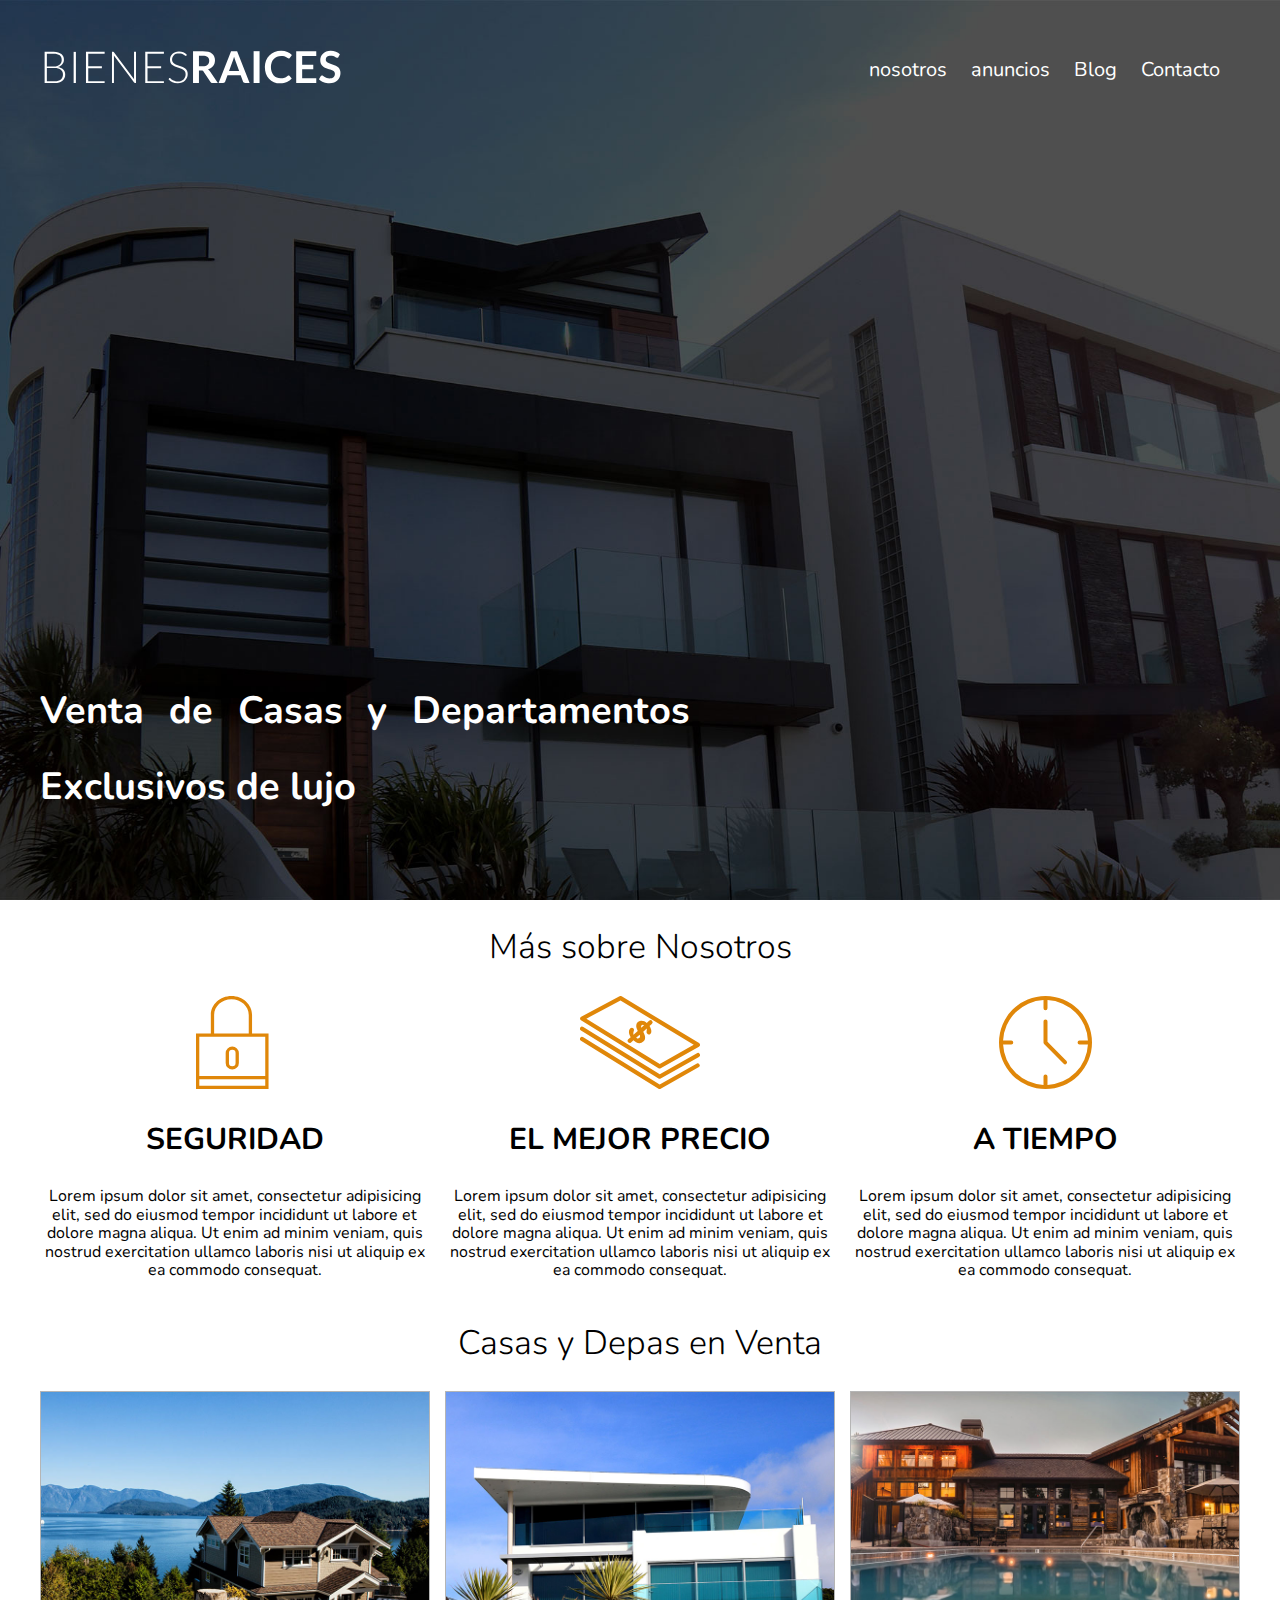
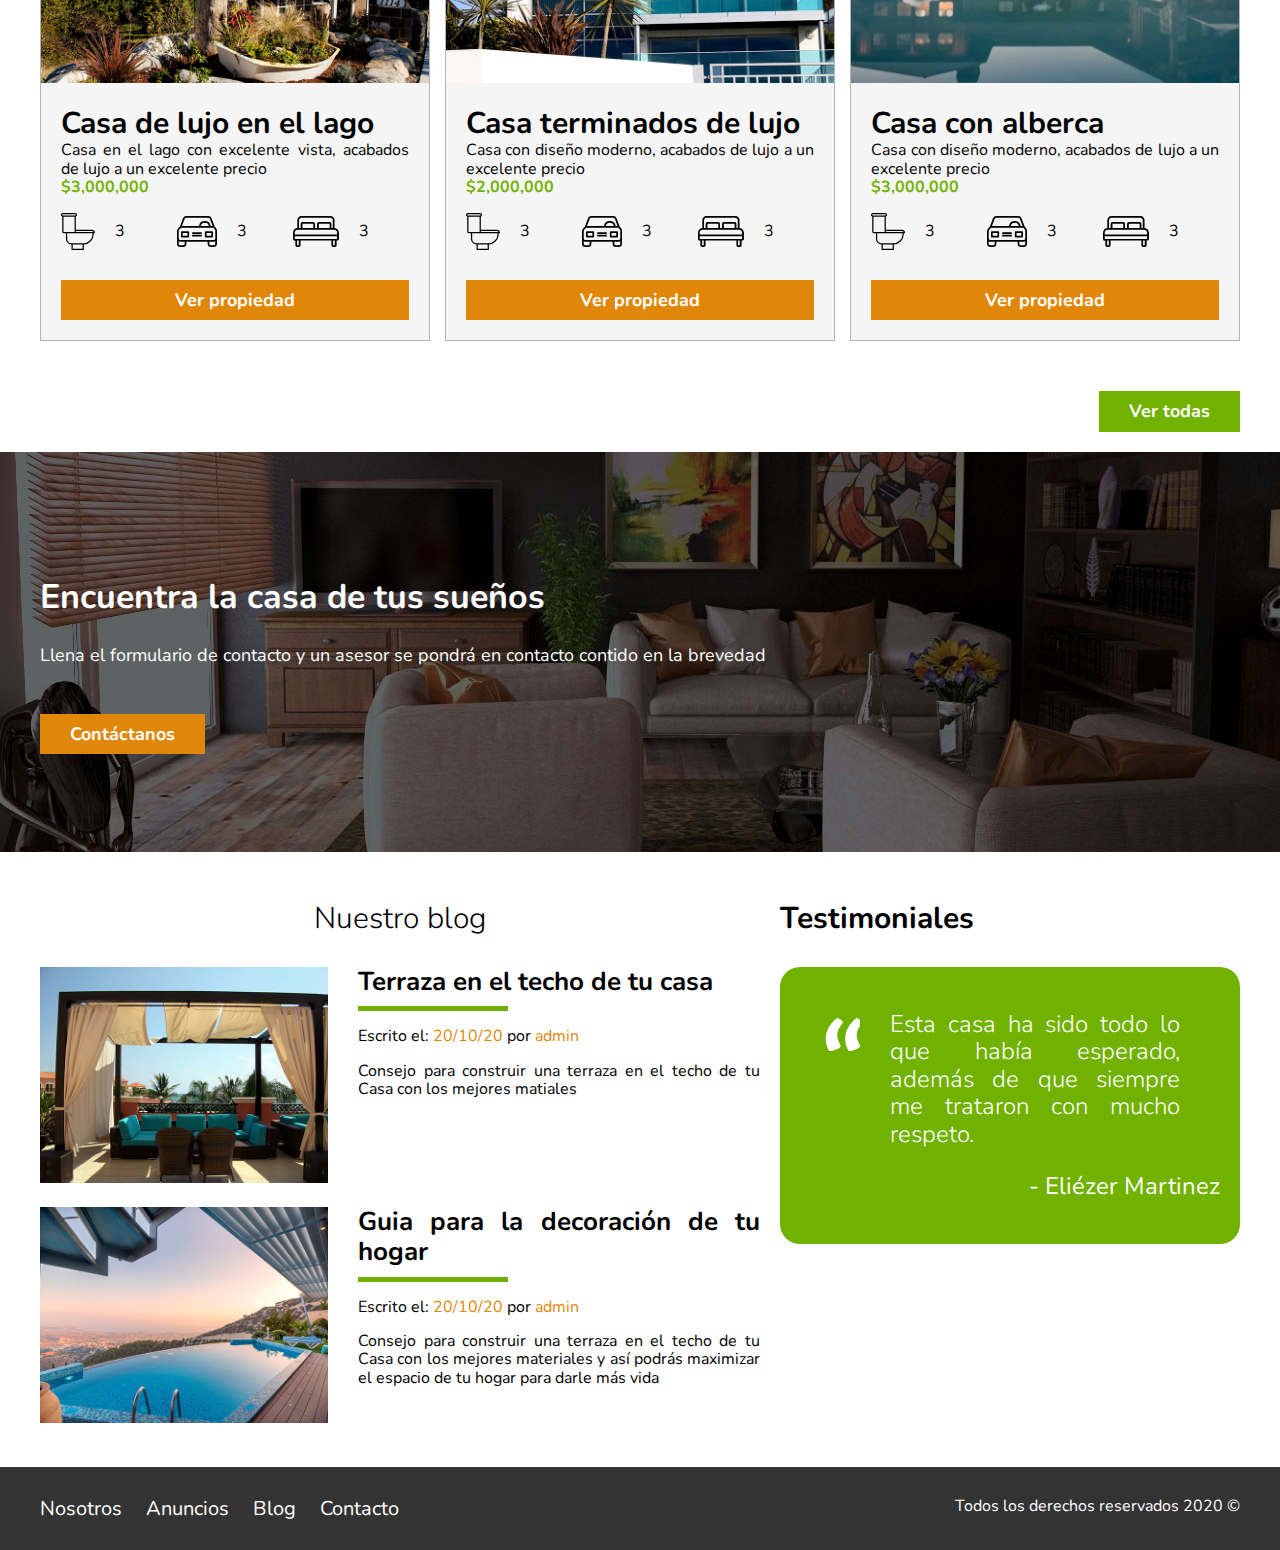
==== index.html @ b8f7b215 "first commit para agregar todo el proyecto" ====
<!DOCTYPE html>
<html lang="en">
<head>
    <meta charset="UTF-8">
    <meta name="viewport" content="width=device-width, initial-scale=1.0">
    <meta http-equiv="X-UA-Compatible" content="ie=edge">
    <link href="https://fonts.googleapis.com/css2?family=Nunito:ital,wght@0,300;1,300&display=swap" rel="stylesheet">
    <link rel="stylesheet" href="css/normalize.css">
    <link rel="stylesheet" href="css/estilos.css">
    <title>Document</title>
</head>
<body>
    <header class="site-header inicio">
        <div class="contenedor contenido-header"><!-- Contenedor -->
            <div class="barra">
                <a href="index.html">
                    <img src="img/logo.svg" alt="anuncio">
                </a>
                <nav class="navegacion">
                    <a href="nosotros.html">nosotros</a>
                    <a href="anuncios.html">anuncios</a>
                    <a href="blog.html">Blog</a>
                    <a href="contacto.html">Contacto</a>
                </nav>
            </div>
            <h1>Venta de Casas y Departamentos Exclusivos de lujo</h1>
        </div><!-- Contenedor -->
    </header>

    <section class="contenedor seccion">
        <h2 class="fw-300 centrar-texto">Más sobre Nosotros</h2>
        <div class="icono-nosotros">
            <div class="icono">
                <img src="img/icono1.svg" alt="icono Seguridad">
                <h3>Seguridad</h3>
                <p>Lorem ipsum dolor sit amet, consectetur adipisicing elit,
                    sed do eiusmod tempor incididunt ut labore et dolore magna aliqua.
                    Ut enim ad minim veniam, quis nostrud exercitation ullamco laboris
                    nisi ut aliquip ex ea commodo consequat.</p>

            </div>

            <div class="icono">
                <img src="img/icono2.svg" alt="icono Seguridad">
                <h3>El mejor precio</h3>
                <p>Lorem ipsum dolor sit amet, consectetur adipisicing elit,
                    sed do eiusmod tempor incididunt ut labore et dolore magna aliqua.
                    Ut enim ad minim veniam, quis nostrud exercitation ullamco laboris
                    nisi ut aliquip ex ea commodo consequat.</p>

            </div>

            <div class="icono">
                <img src="img/icono3.svg" alt="icono Seguridad">
                <h3>A tiempo</h3>
                <p>Lorem ipsum dolor sit amet, consectetur adipisicing elit,
                    sed do eiusmod tempor incididunt ut labore et dolore magna aliqua.
                    Ut enim ad minim veniam, quis nostrud exercitation ullamco laboris
                    nisi ut aliquip ex ea commodo consequat.</p>
            </div>

        </div>

    </section>

    <main class="seccion contenedor">
        <h2 class="fw-300 centrar-texto">Casas y Depas en Venta</h2>
        <div class="contenedor-anuncios">
            <div class="anuncio">
                <img src="img/anuncio1.jpg" alt="Anuncio casa en el lago">
                <div class="contenido-anuncio">
                    <h3>Casa de lujo en el lago</h3>
                    <p>Casa en el lago con excelente vista, acabados de lujo a un excelente precio</p>
                    <p class="precio">$3,000,000</p>
                    <ul class="iconos-caracteristicas">
                        <li>
                            <img src="img/icono_wc.svg" alt="icono wc">
                            <p>3</p>
                        </li>
                        <li>
                            <img src="img/icono_estacionamiento.svg" alt="icono autos">
                            <p>3</p>
                        </li>
                        <li>
                            <img src="img/icono_dormitorio.svg" alt="icono wc">
                            <p>3</p>
                        </li>
                    </ul>

                    <a href="anuncio.html" class="boton boton-amarillo d-block">Ver propiedad</a>
                </div>
            </div>

            <div class="anuncio">
                <img src="img/anuncio2.jpg" alt="Anuncio casa en el lujo">
                <div class="contenido-anuncio">
                    <h3>Casa terminados de lujo</h3>
                    <p>Casa con diseño moderno, acabados de lujo a un excelente precio</p>
                    <p class="precio">$2,000,000</p>
                    <ul class="iconos-caracteristicas">
                        <li>
                            <img src="img/icono_wc.svg" alt="icono wc">
                            <p>3</p>
                        </li>
                        <li>
                            <img src="img/icono_estacionamiento.svg" alt="icono autos">
                            <p>3</p>
                        </li>
                        <li>
                            <img src="img/icono_dormitorio.svg" alt="icono wc">
                            <p>3</p>
                        </li>
                    </ul>

                    <a href="anuncio.html" class="boton boton-amarillo d-block">Ver propiedad</a>
                </div>
            </div>

            <div class="anuncio">
                <img src="img/anuncio3.jpg" alt="Anuncio casa con alberca">
                <div class="contenido-anuncio">
                    <h3>Casa con alberca</h3>
                    <p>Casa con diseño moderno, acabados de lujo a un excelente precio</p>
                    <p class="precio">$3,000,000</p>
                    <ul class="iconos-caracteristicas">
                        <li>
                            <img src="img/icono_wc.svg" alt="icono wc">
                            <p>3</p>
                        </li>
                        <li>
                            <img src="img/icono_estacionamiento.svg" alt="icono autos">
                            <p>3</p>
                        </li>
                        <li>
                            <img src="img/icono_dormitorio.svg" alt="icono wc">
                            <p>3</p>
                        </li>
                    </ul>


                    <a href="anuncio.html" class="boton boton-amarillo d-block">Ver propiedad</a>
                </div>
            </div>

        </div>
        <div class="ver-todas">
            <a href="anuncions.html" class="boton boton-verde">Ver todas</a>
        </div>


    </main>

    <section class="imagen-contacto">
        <div class="contenedor contenido-contacto">
            <h2>Encuentra la casa de tus sueños</h2>
            <p>Llena el formulario de contacto y un asesor se pondrá en contacto contido
            en la brevedad</p>
            <a href="contacto.html" class="boton boton-amarillo">Contáctanos</a>
        </div>
    </section>

    <div class="seccion-inferior contenedor seccion">
        <section class="blog">

                <h3 class="centrar-texto fw-300">Nuestro blog</h3>

                <article class="entrada-blog">
                    <div class="imagen">
                        <img src="img/blog1.jpg" alt="Entrada de blog">
                    </div>
                    <div class="text-entrada">
                        <a href="#">
                            <h4>Terraza en el techo de tu casa</h4>
                        </a>

                        <p>Escrito el: <span>20/10/20</span> por <span>admin</span></p>
                        <p>Consejo para construir una terraza en el techo de tu Casa
                        con los mejores matiales</p>
                    </div>

                </article>

                <article class="entrada-blog">
                    <div class="imagen">
                        <img src="img/blog2.jpg" alt="Entrada de blog">
                    </div>
                    <div class="text-entrada">
                        <a href="#">
                            <h4>Guia para la decoración de tu hogar</h4>
                        </a>
                        <p>Escrito el: <span>20/10/20</span> por <span>admin</span></p>
                        <p>Consejo para construir una terraza en el techo de tu Casa
                        con los mejores materiales y así podrás maximizar el espacio
                        de tu hogar para darle más vida</p>
                    </div>
                </article>
            </section>

            <section class="testimoniales">

                <h3 >Testimoniales</h3>
                <div class="testimonial">
                    <blockquote>
                        Esta casa ha sido todo lo que había esperado, además
                        de que siempre me trataron con mucho respeto.
                    </blockquote>
                    <p>- Eliézer Martinez</p>
                </div>
            </section>

    </div>

    <footer class="site-footer seccion">
        <div class="contenedor contenedor-footer">

            <nav class="navegacion">
                <a href="nosotros.html">Nosotros</a>
                <a href="anuncios.html">Anuncios</a>
                <a href="blog.html">Blog</a>
                <a href="contacto.html">Contacto</a>
                </nav>
            <p class="copyright">Todos los derechos reservados 2020 &COPY; </p>
        </div>

    </footer>

</body>
</html>
---- css/estilos.css ----
html{
    box-sizing: border-box;
    font-size: 62.5%; /** Reset para REMS - 62.5% = 10px de 16px**/
}

*, *:before, *:after{
    box-sizing: inherit;
}

body{
    font-family: 'Franklin Gothic Medium', 'Arial Narrow', Arial, sans-serif;
    font-family: 'Nunito', sans-serif;
    font-size: 1.6rem;
}


/* Globales */
img{
    max-width: 100%;
}
.contenedor{
    max-width: 120rem;
    margin: 0 auto 0 auto;
    text-align: justify;
}

h1{
    font-size: 3.8rem;
}

h2{
    font-size: 3.4rem;
}

h3{
    font-size: 3rem;
}

h4{
    font-size: 2.6rem;
}

/** Utilidades **/
.seccion{
    margin-top: 2rem;
    margin-bottom: 2rem;
}

.fw-300{
    font-weight: 300;
}

.centrar-texto{
    text-align: center;
}
.d-block{
    display: block!important;
}

.contenido-centrado{
    max-width: 800px;
}


/** Botones **/
.boton{
    color: #ffffff;
    font-weight: 700;
    text-decoration: none;
    font-size: 1.8rem;
    padding: 1rem 3rem;
    margin-top: 3rem;
    display: inline-block;
    text-align: center;
}

.boton-amarillo{
    background-color: #E08709;
}

.boton-verde{
    background-color: #71B100;
}


/*
Header
*/
.site-header{
    background-color: #333333;
    padding: 1rem 0 3rem 0;
}

.site-header.inicio{
    background-image: url(../img/header.jpg);
    background-position: center;
    background-size: cover;
    height: 100vh;
    min-height: 60rem;
}

.contenido-header{
    height: 100%;
    display: flex;
    flex-direction: column;
    justify-content: space-between;
}

.contenido-header h1{
    color: rgb(255, 255, 255);
    padding-bottom: 2rem;
    max-width: 65rem;
    line-height: 2;
}

.barra{
    display: flex;
    justify-content: space-between;
    align-items: center;
    padding-top: 3rem;
}

/** Navegacion **/
.navegacion a{
    color: #ffffff;
    text-decoration: none;
    font-size: 2rem;
    margin-right: 2rem;
}

.navegacion a:hover{
    color: rgb(89, 185, 23);
}

.navegacion a:last-of-type{
    margig: 0;
}

 /** Iconos nosotros**/
 .icono-nosotros{
     display: flex;
     justify-content: space-between;
 }
.icono{
    flex-basis: calc(33.3% - 1rem);
    text-align: center;
}
.icono h3{
    text-transform: uppercase;
}

/** Anuncios **/
.contenedor-anuncios{
    display: flex;
    justify-content: space-between;
    flex-wrap: wrap;
}


.anuncio{
    flex: 0 0 calc(33.3% - 1rem);
    border: 1px solid  #B5B5B5;
    background-color: #f5f5f5;
    margin-bottom: 2rem;
}

.contenido-anuncio{
    padding: 2rem;
}

.contenido-anuncio h3,
.contenido-anuncio p{
    margin: 0;
}

.precio{
    color: #71b100;
    font-weight: 700;
}


.iconos-caracteristicas{
    list-style: none;
    padding: 0;
    display: flex;
    justify-content: space-evenly;
    max-width: 500px;
    flex: 1;
}

.iconos-caracteristicas li{
    flex: 1;
    display: flex;
    align-items: center;
}
.iconos-caracteristicas li img{
    margin-right: 2rem;
}


.ver-todas{
    display: flex;
    justify-content: flex-end;
}





/**Contacto nombre**/
.imagen-contacto{
    background-image: url(../img/encuentra.jpg);
    background-position: center;
    height: 40rem;
    display: flex;
    align-items: center;

}
.contenido-contacto{
    flex: 1;
    color: #ffffff;

}

.contenido-contacto p{
    font-size: 1.8rem;
}

/** Blog **/
.seccion-inferior{
    display: flex;
    justify-content: space-between;
}

.seccion-inferior .blog{
    flex-basis: 60%;
}

.seccion-inferior .testimoniales{
    flex-basis: calc(40% - 2rem);
}
.entrada-blog{
    display: flex;
    justify-content: space-between;
    margin-bottom: 2rem;
}

.entrada-blog:last-of-type(){
    margin-bottom: 0;
}

.entrada-blog .imagen{
    flex-basis: 40%;
}

.entrada-blog .text-entrada{
    flex-basis: calc(60% - 3rem);
}

.text-entrada a{
    color: black;
    text-decoration: none;
}

.text-entrada h4{
    margin: 0;
}

.text-entrada h4::after{
    content: '';
    display: block;
    width: 15rem;
    height: .5rem;
    background-color: #71B100;
    margin-top: 1rem;
}

.text-entrada span{
    color: #E08709;
}
/** Testimoniales**/
.testimonial{
    background-color: #71B100;
    font-size: 2.4rem;
    padding: 2rem;
    color: #ffffff;
    border-radius: 2rem;
    text-align: top;

}

.testimonial p{
    text-align: right;
}

.testimonial blockquote::before{
    content: '';
    background-image: url("../img/comilla.svg");
    width: 4rem;
    height: 4rem;
    position: absolute;
    left:-2rem

}
.testimonial blockquote{
    position: relative;
    padding-left: 5rem;
    font-weight: 300;
}

/** Footer **/
.site-footer{
    background-color: #333333;
    text-align: center;
    margin: 0;
}

.contenedor-footer{
    padding: 3rem 0;
    display: flex;
    justify-content: space-between;
}


.copyright{
    margin: 0;
    color: #ffffff;
}


/**Código para páginas internas**/


/** Contenido Nosotros**/

.contenido-nosotros{
    display: grid;
    grid-template-columns: 50% 50%;
    grid-column-gap: 2rem;
}
.texto-nosotros blockquote{
    font-weight: 900;
    font-size: 2rem;
    margin: 0;
    padding: 0 0 3rem 0;
}

/** Nosotros**/
.resumen-propiedad{
    display: flex;
    justify-content: space-between;
    align-items: center;
}
.resumen-propiedad p{

}

/* Contacto */
label{
    display: block;
}
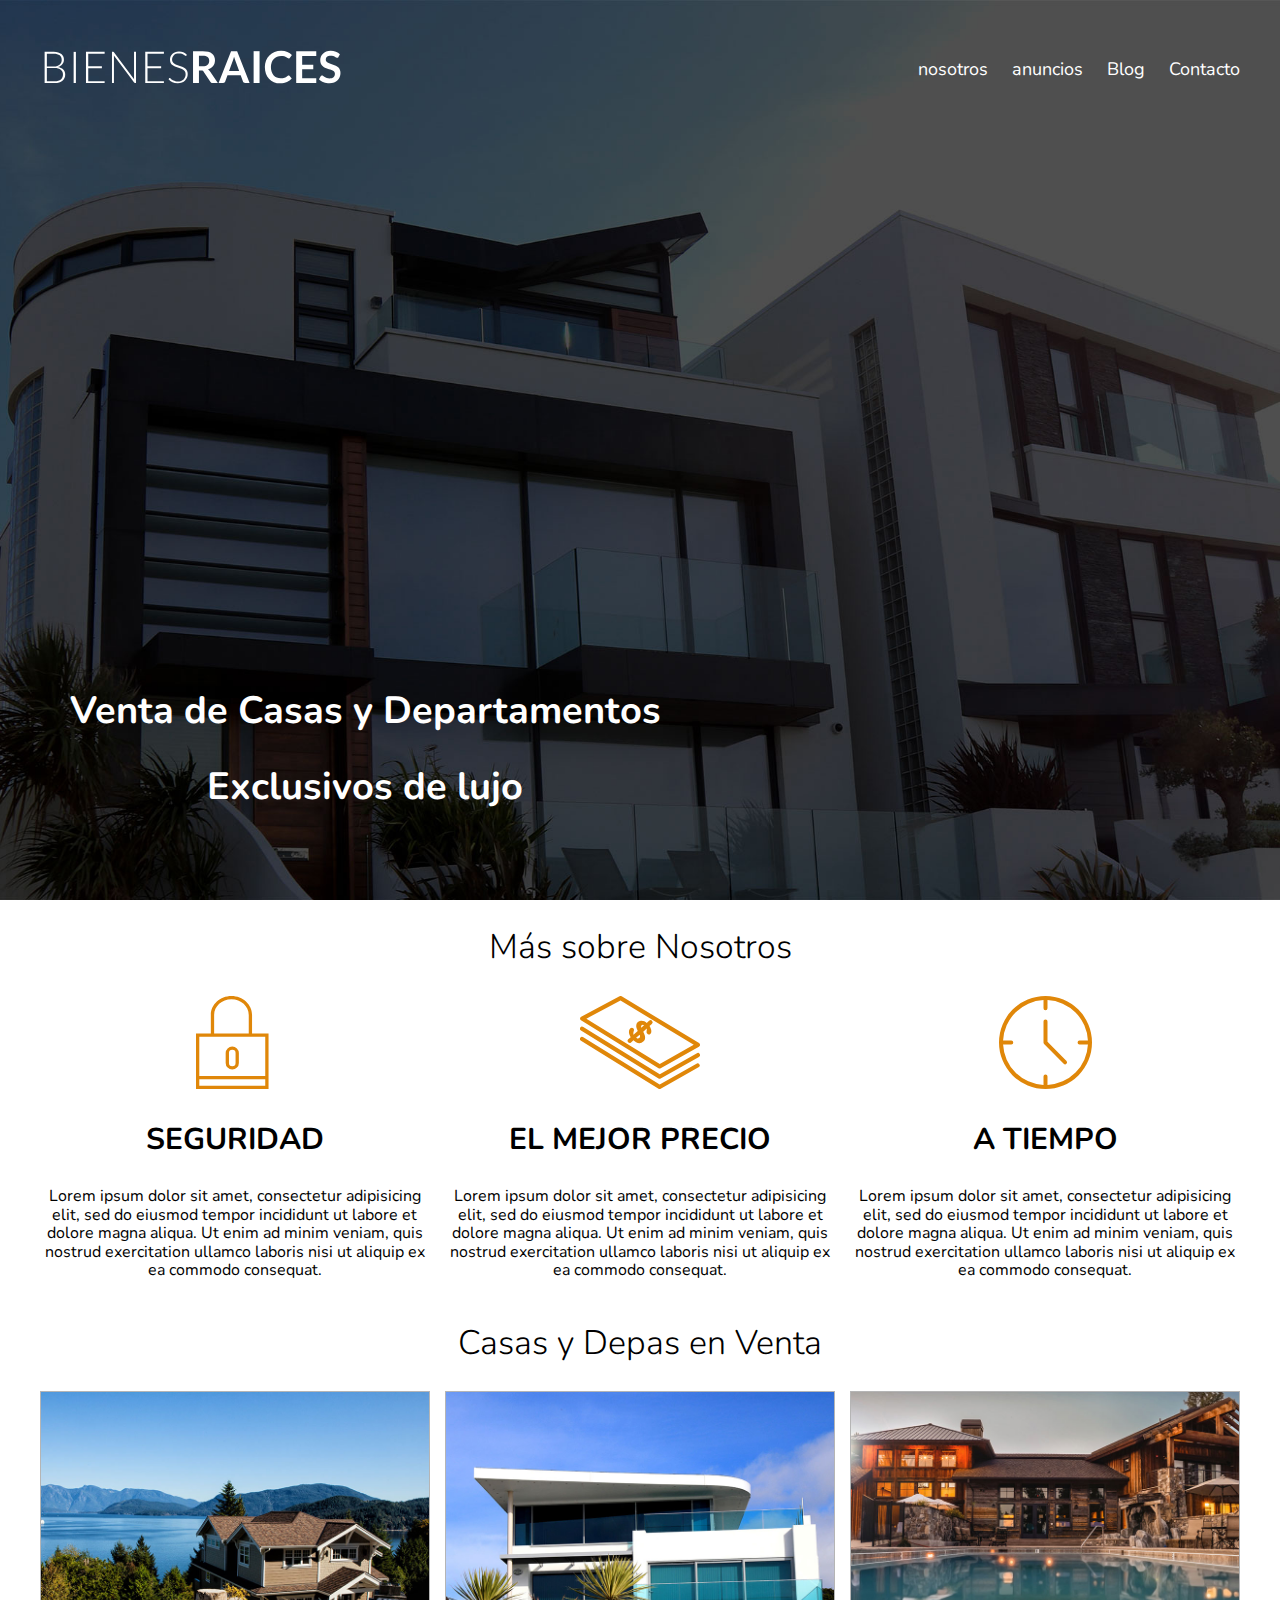
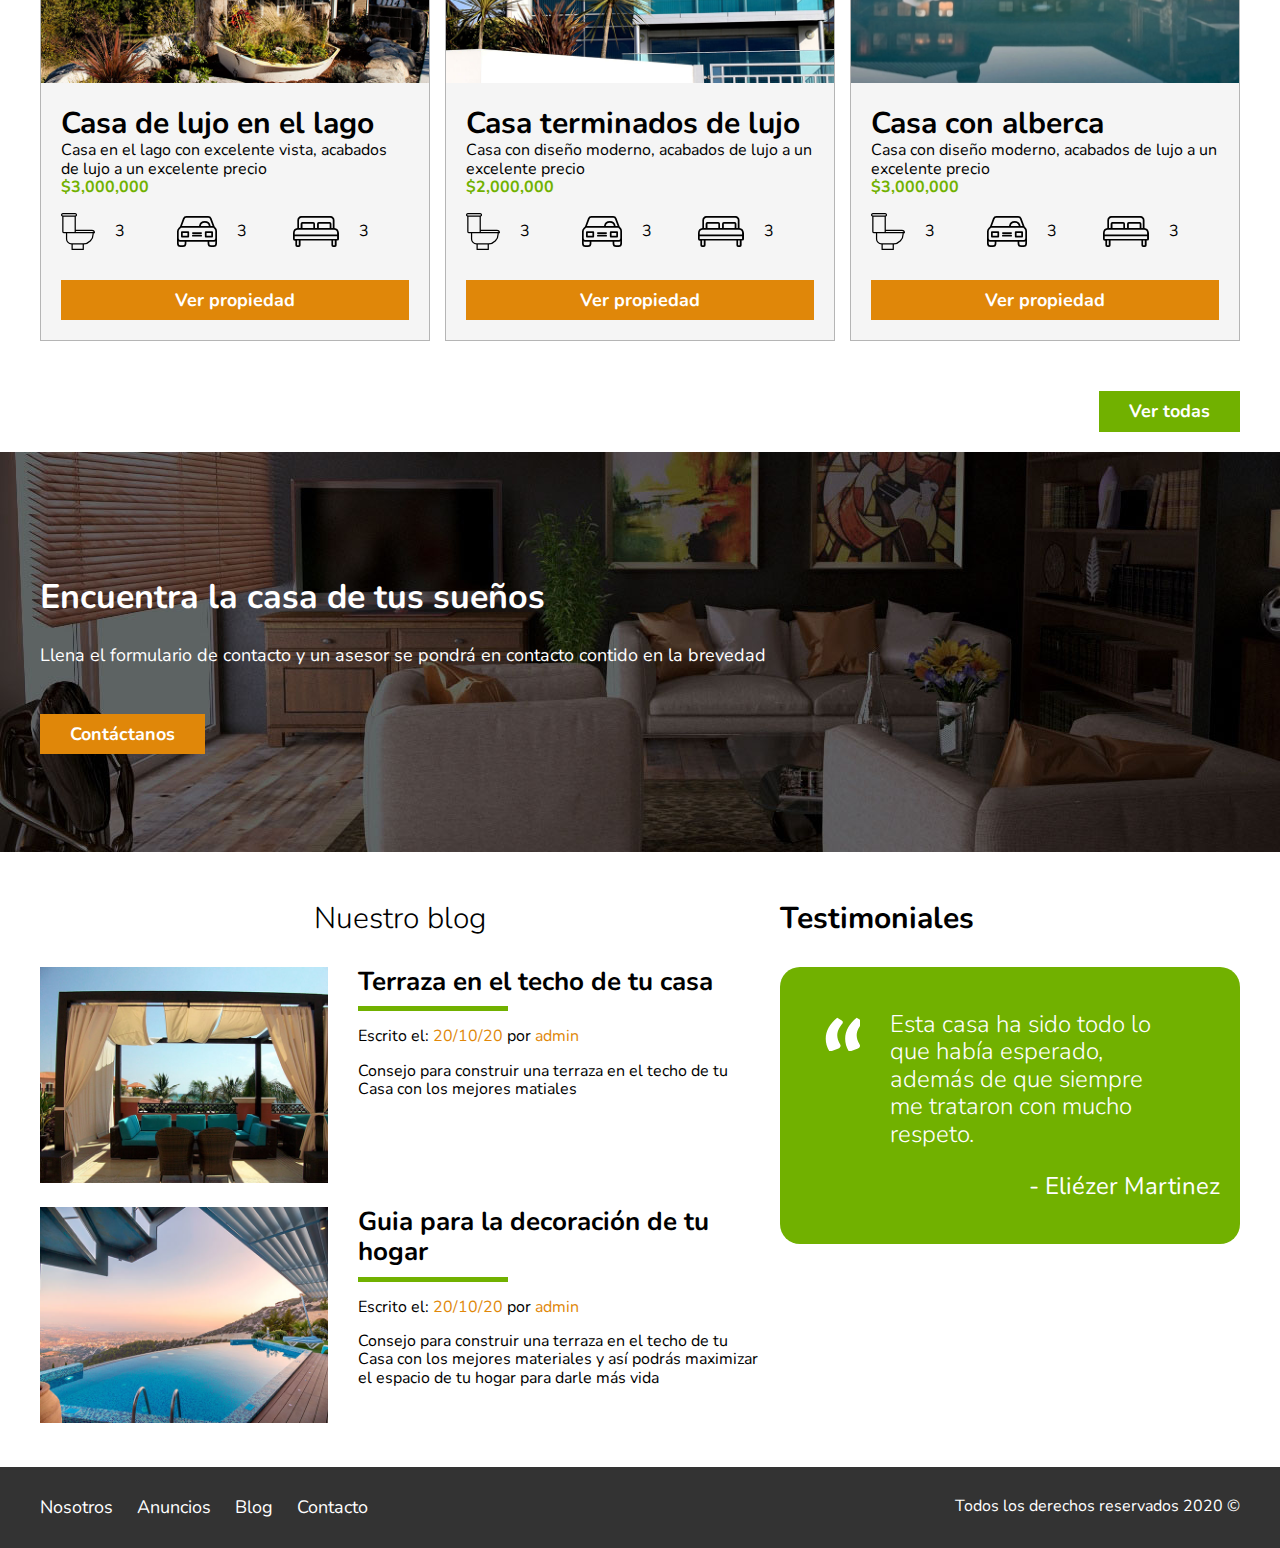
==== commit cebd244d: "Menu amburguesa agregado" ====
--- a/index.html
+++ b/index.html
@@ -16,7 +16,13 @@
                 <a href="index.html">
                     <img src="img/logo.svg" alt="anuncio">
                 </a>
-                <nav class="navegacion">
+
+                <div class="mobile-menu">
+                    <a href="#navegacion">
+                        <img src="barras.svg" alt="Icono bienes raices">
+                    </a>
+                </div>
+                <nav class="navegacion" id="navegacion">
                     <a href="nosotros.html">nosotros</a>
                     <a href="anuncios.html">anuncios</a>
                     <a href="blog.html">Blog</a>
--- a/css/estilos.css
+++ b/css/estilos.css
@@ -19,9 +19,9 @@
     max-width: 100%;
 }
 .contenedor{
+    width: 95%;
     max-width: 120rem;
-    margin: 0 auto 0 auto;
-    text-align: justify;
+    margin: 0 auto;
 }
 
 h1{
@@ -72,8 +72,16 @@
     margin-top: 3rem;
     display: inline-block;
     text-align: center;
-}
-
+    border: none;
+    display: block;
+    flex: 0 0 100%;
+}
+@media (min-width: 768px) {
+    .boton{
+        display: inline-block;
+        flex: 0 0 auto;
+    }
+}
 .boton-amarillo{
     background-color: #E08709;
 }
@@ -111,54 +119,116 @@
     padding-bottom: 2rem;
     max-width: 65rem;
     line-height: 2;
+    text-align: center;
+}
+
+@media (min-width: 768px) {
+    .contenido-header{
+        text-align: left;
+    }
+    
 }
 
 .barra{
-    display: flex;
-    justify-content: space-between;
-    align-items: center;
     padding-top: 3rem;
+}
+@media (min-width: 768px) {
+    .barra{
+        display: flex;
+        justify-content: space-between;
+        align-items: center;
+    }
+    
 }
 
 /** Navegacion **/
 .navegacion a{
     color: #ffffff;
     text-decoration: none;
-    font-size: 2rem;
-    margin-right: 2rem;
+    font-size: 2.2rem;
+    display: block;
+}
+@media (min-width: 768px) {
+    .navegacion a{
+        display: inline-block;
+        margin-right: 2rem;
+        font-size: 1.8rem;
+    }
+    .navegacion a:last-of-type{
+        margin: 0;
+    }
+    
 }
 
 .navegacion a:hover{
     color: rgb(89, 185, 23);
 }
 
-.navegacion a:last-of-type{
-    margig: 0;
-}
-
- /** Iconos nosotros**/
- .icono-nosotros{
-     display: flex;
-     justify-content: space-between;
- }
+/** Mobile menu**/
+.mobile-menu img{
+    width: 5rem;
+}
+
+@media (min-width: 768px) {
+    .mobile-menu{
+        display: none;
+    }
+}
+
+.navegacion:target{
+    display:block;
+}
+
+.navegacion{
+    display: none;
+}
+
+@media (min-width: 768px) {
+    .navegacion{
+        display: block;
+    }
+}
+
+/** Iconos nosotros**/
+
+@media (min-width: 768px) {       
+    .icono-nosotros{
+        display: flex;
+        justify-content: space-between;
+    }   
+}
+.icono{
+    text-align: center;
+}
+@media (min-width: 768px) {
+    
 .icono{
     flex-basis: calc(33.3% - 1rem);
-    text-align: center;
-}
+ 
+}
+}
+
 .icono h3{
     text-transform: uppercase;
 }
 
 /** Anuncios **/
-.contenedor-anuncios{
-    display: flex;
-    justify-content: space-between;
-    flex-wrap: wrap;
-}
-
-
+
+@media (min-width: 768px) {    
+    .contenedor-anuncios{
+        display: flex;
+        justify-content: space-between;
+        flex-wrap: wrap;
+    }   
+}
+
+@media (min-width: 768px) {
+    .anuncio{
+        flex: 0 0 calc(33.3% - 1rem);
+    }    
+}
 .anuncio{
-    flex: 0 0 calc(33.3% - 1rem);
+    
     border: 1px solid  #B5B5B5;
     background-color: #f5f5f5;
     margin-bottom: 2rem;
@@ -216,8 +286,9 @@
     align-items: center;
 
 }
+
 .contenido-contacto{
-    flex: 1;
+    flex: 0 0 95%;
     color: #ffffff;
 
 }
@@ -227,35 +298,50 @@
 }
 
 /** Blog **/
-.seccion-inferior{
-    display: flex;
-    justify-content: space-between;
-}
-
-.seccion-inferior .blog{
-    flex-basis: 60%;
-}
-
-.seccion-inferior .testimoniales{
-    flex-basis: calc(40% - 2rem);
-}
+@media (min-width: 768px) {       
+    .seccion-inferior{
+        display: flex;
+        justify-content: space-between;
+    }    
+
+
+
+    .seccion-inferior .blog{
+        flex-basis: 60%;
+    }
+
+    .seccion-inferior .testimoniales{
+        flex-basis: calc(40% - 2rem);
+    }
+}
+
+
 .entrada-blog{
-    display: flex;
-    justify-content: space-between;
     margin-bottom: 2rem;
+}
+
+@media (min-width: 768px) {
+    .entrada-blog{
+        display: flex;
+        justify-content: space-between;
+    
+    }
 }
 
 .entrada-blog:last-of-type(){
     margin-bottom: 0;
 }
 
-.entrada-blog .imagen{
-    flex-basis: 40%;
-}
-
-.entrada-blog .text-entrada{
-    flex-basis: calc(60% - 3rem);
-}
+@media (min-width: 768px) {       
+    .entrada-blog .imagen{
+        flex-basis: 40%;
+    }
+
+    .entrada-blog .text-entrada{
+        flex-basis: calc(60% - 3rem);
+    }    
+}
+
 
 .text-entrada a{
     color: black;
@@ -309,6 +395,8 @@
 }
 
 /** Footer **/
+
+
 .site-footer{
     background-color: #333333;
     text-align: center;
@@ -317,10 +405,16 @@
 
 .contenedor-footer{
     padding: 3rem 0;
-    display: flex;
-    justify-content: space-between;
-}
-
+    text-align: center;
+    
+}
+@media (min-width: 768px) {
+    .contenedor-footer{
+        justify-content: space-between;
+        display: flex;
+    }
+    
+}
 
 .copyright{
     margin: 0;
@@ -332,12 +426,14 @@
 
 
 /** Contenido Nosotros**/
-
-.contenido-nosotros{
-    display: grid;
-    grid-template-columns: 50% 50%;
-    grid-column-gap: 2rem;
-}
+@media (min-width: 768px) {        
+    .contenido-nosotros{
+        display: grid;
+        grid-template-columns: 50% 50%;
+        grid-column-gap: 2rem;
+    }    
+}
+
 .texto-nosotros blockquote{
     font-weight: 900;
     font-size: 2rem;
@@ -346,6 +442,7 @@
 }
 
 /** Nosotros**/
+
 .resumen-propiedad{
     display: flex;
     justify-content: space-between;
@@ -356,6 +453,50 @@
 }
 
 /* Contacto */
+form p{
+    font-size: 1.6rem;
+    color: #333333;
+}
+legend{
+    font-size: 2.4rem;
+    color: #333333;
+}
 label{
+    font-weight: 700;
+    text-transform: uppercase;
     display: block;
 }
+
+
+/*De esta aplico el estilo a todas mi etiquetas excepto a
+la etiqueta submit*/
+input:not([type="submit"]){
+    padding: 1rem;
+    display: block;
+    width: 100%;
+    background-color: #e1e1e1;
+    margin-bottom: 2rem;
+    border:none;
+}
+input[type="radio"]{
+    width: auto;
+    margin: 0;
+}
+select{
+    -webkit-appearance: none;
+    appearance: none;
+}
+
+textarea{
+    height: 20rem;
+}
+
+.forma-contacto{
+    max-width: 30rem;
+    display: flex;
+    justify-content: space-between;
+    align-items: center;
+}
+.boton:hover{
+    cursor: pointer;
+}
